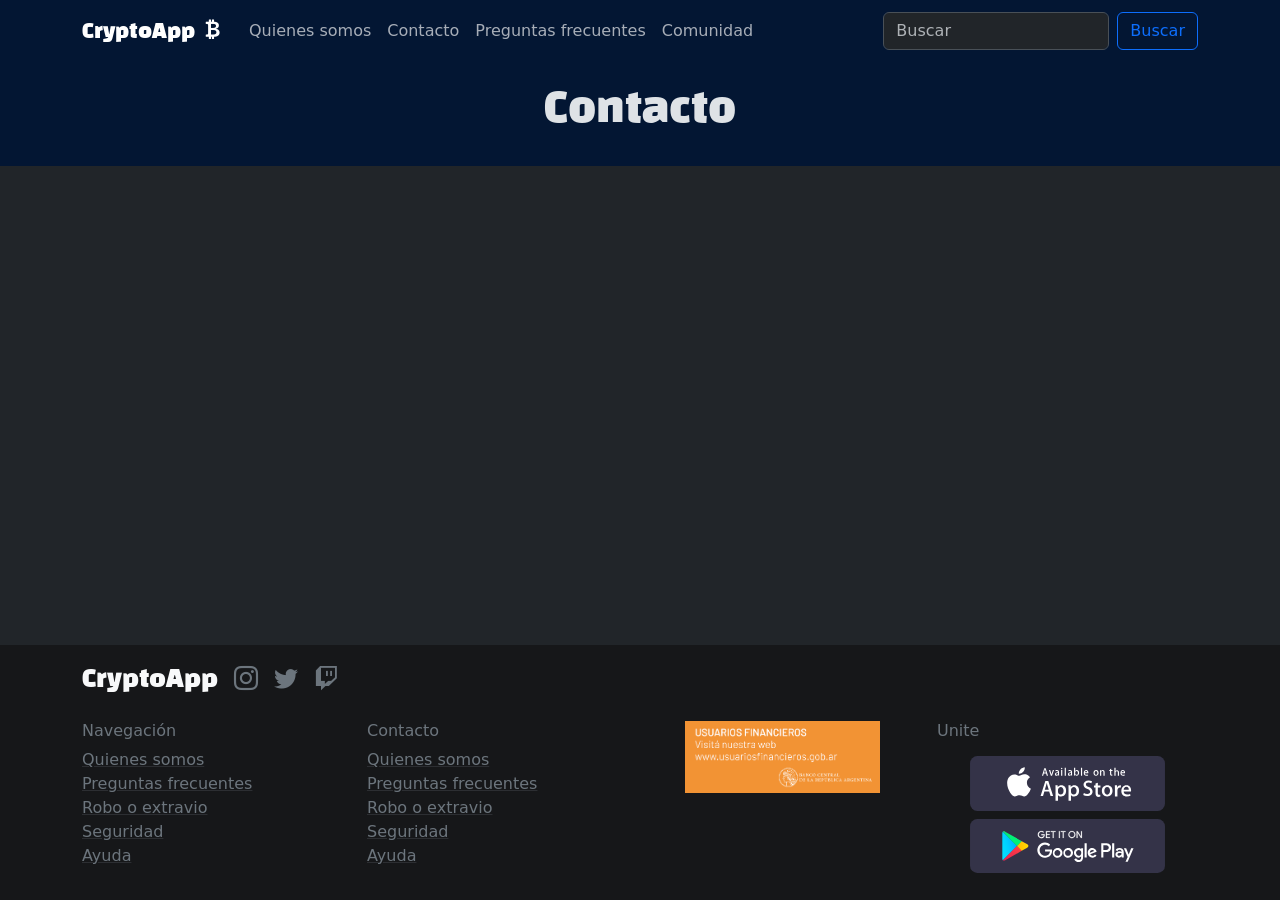
==== pages/contacto.html @ 0ad76080 "agrego el titulo de la pagina de contactos y aprovecho para dar formato con prettier" ====
<!doctype html>
<html lang="es" data-bs-theme="dark">
  <head>
    <meta charset="UTF-8" />
    <meta name="viewport" content="width=device-width, initial-scale=1.0" />
    <meta name="author" content="Holmquist Ignacio" />
    <meta
      name="description"
      content="Tu sitio web de confianza para tus crypto"
    />
    <link rel="stylesheet" href="../css/style.css" />
    <link
      href="https://cdn.jsdelivr.net/npm/bootstrap@5.3.8/dist/css/bootstrap.min.css"
      rel="stylesheet"
      integrity="sha384-sRIl4kxILFvY47J16cr9ZwB07vP4J8+LH7qKQnuqkuIAvNWLzeN8tE5YBujZqJLB"
      crossorigin="anonymous"
    />
    <title>CryptoApp</title>
  </head>
  <body class="d-flex flex-column min-vh-100">
    <header>
      <nav class="navbar navbar-expand-lg bg-primary-subtle">
        <div class="container">
          <a class="navbar-brand titulo" href="../index.html"
            >CryptoApp <i class="bi bi-currency-bitcoin fs-4"></i
          ></a>
          <button
            class="navbar-toggler"
            type="button"
            data-bs-toggle="collapse"
            data-bs-target="#navbarSupportedContent"
            aria-controls="navbarSupportedContent"
            aria-expanded="false"
            aria-label="Toggle navigation"
          >
            <span class="navbar-toggler-icon"></span>
          </button>
          <div class="collapse navbar-collapse" id="navbarSupportedContent">
            <ul class="navbar-nav me-auto mb-2 mb-lg-0">
              <li class="nav-item">
                <a
                  class="nav-link"
                  aria-current="page"
                  href="./pages/quienes-somos.html"
                  >Quienes somos</a
                >
              </li>
              <li class="nav-item">
                <a class="nav-link" href="./pages/contacto.html">Contacto</a>
              </li>
              <li class="nav-item">
                <a class="nav-link" href="./pages/preguntas-frecuentes.html"
                  >Preguntas frecuentes</a
                >
              </li>
              <li class="nav-item">
                <a class="nav-link" href="./pages/error404.html">Comunidad</a>
              </li>
            </ul>
            <form class="d-flex" role="search">
              <input
                class="form-control me-2"
                type="search"
                placeholder="Buscar"
                aria-label="Search"
              />
              <button class="btn btn-outline-primary" type="submit">
                Buscar
              </button>
            </form>
          </div>
        </div>
      </nav>
    </header>
    <main class="flex-grow-1">
      <section class="bg-primary-subtle py-4">
        <h1 class="titulo text-center">Contacto</h1>
      </section>
    </main>
    <footer class="bg-secondary-subtle py-3 text-center text-md-start">
      <div class="container">
        <div class="row">
          <div
            class="col-12 d-flex gap-3 align-items-baseline mb-4 justify-content-center justify-content-md-start"
          >
            <a
              href="./index.html"
              class="link-light link-underline link-underline-opacity-0"
              ><h4 class="titulo mb-0">CryptoApp</h4></a
            >
            <a href="#" class="link-secondary"
              ><i class="bi bi-instagram fs-4"></i
            ></a>
            <a href="#" class="link-secondary"
              ><i class="bi bi-twitter fs-4"></i
            ></a>
            <a href="#" class="link-secondary"
              ><i class="bi bi-twitch fs-4"></i
            ></a>
          </div>
          <div class="col-12 col-md-6 col-lg-3 text-secondary">
            <h6 class="text-secondary">Navegación</h6>
            <ul class="list-unstyled">
              <li>
                <a
                  href="./pages/quienesSomos.html"
                  class="link-secondary link-underline-opacity-25 link-underline-opacity-100-hover"
                  >Quienes somos</a
                >
              </li>
              <li>
                <a
                  href="./pages/preguntasFrecuentes.html"
                  class="link-secondary link-underline-opacity-25 link-underline-opacity-100-hover"
                  >Preguntas frecuentes</a
                >
              </li>
              <li>
                <a
                  href="./pages/error404.html"
                  class="link-secondary link-underline-opacity-25 link-underline-opacity-100-hover"
                  >Robo o extravio</a
                >
              </li>
              <li>
                <a
                  href="./pages/error404.html"
                  class="link-secondary link-underline-opacity-25 link-underline-opacity-100-hover"
                  >Seguridad</a
                >
              </li>
              <li>
                <a
                  href="./pages/error404.html"
                  class="link-secondary link-underline-opacity-25 link-underline-opacity-100-hover"
                  >Ayuda</a
                >
              </li>
            </ul>
          </div>
          <div class="col-12 col-md-6 col-lg-3 text-secondary">
            <h6 class="text-secondary">Contacto</h6>
            <ul class="list-unstyled">
              <li>
                <a
                  href="./pages/quienesSomos.html"
                  class="link-secondary link-underline-opacity-25 link-underline-opacity-100-hover"
                  >Quienes somos</a
                >
              </li>
              <li>
                <a
                  href="./pages/preguntasFrecuentes.html"
                  class="link-secondary link-underline-opacity-25 link-underline-opacity-100-hover"
                  >Preguntas frecuentes</a
                >
              </li>
              <li>
                <a
                  href="./pages/error404.html"
                  class="link-secondary link-underline-opacity-25 link-underline-opacity-100-hover"
                  >Robo o extravio</a
                >
              </li>
              <li>
                <a
                  href="./pages/error404.html"
                  class="link-secondary link-underline-opacity-25 link-underline-opacity-100-hover"
                  >Seguridad</a
                >
              </li>
              <li>
                <a
                  href="./pages/error404.html"
                  class="link-secondary link-underline-opacity-25 link-underline-opacity-100-hover"
                  >Ayuda</a
                >
              </li>
            </ul>
          </div>
          <div
            class="col-12 col-md-6 col-lg-3 text-center text-md-start text-lg-center"
          >
            <a href="#">
              <img
                src="../img/usuariosfinancieros.png"
                alt="usuarios financieros"
                class="w-75"
              />
            </a>
          </div>
          <div class="col-12 col-md-6 col-lg-3 text-secondary mt-3 mt-lg-0">
            <h6 class="text-secondary">Unite</h6>
            <div class="text-center text-md-start text-lg-center">
              <a href="#"
                ><img
                  src="../img/badge-apple-store.svg"
                  alt="Logo apple store"
                  class="mt-2 w-75" /></a
              ><a href="#"
                ><img
                  src="../img/google-play-badge-bb.svg"
                  alt="Logo google play"
                  class="mt-2 w-75"
              /></a>
            </div>
          </div>
        </div>
      </div>
    </footer>
    <script
      src="https://cdn.jsdelivr.net/npm/bootstrap@5.3.8/dist/js/bootstrap.bundle.min.js"
      integrity="sha384-FKyoEForCGlyvwx9Hj09JcYn3nv7wiPVlz7YYwJrWVcXK/BmnVDxM+D2scQbITxI"
      crossorigin="anonymous"
    ></script>
  </body>
</html>
---- css/style.css ----
@import url("https://fonts.googleapis.com/css2?family=Black+Han+Sans&display=swap");
@import url("https://cdn.jsdelivr.net/npm/bootstrap-icons@1.13.1/font/bootstrap-icons.min.css");

.titulo{
  font-family: "Black Han Sans", sans-serif;
  font-weight: 400;
  font-style: normal;
}
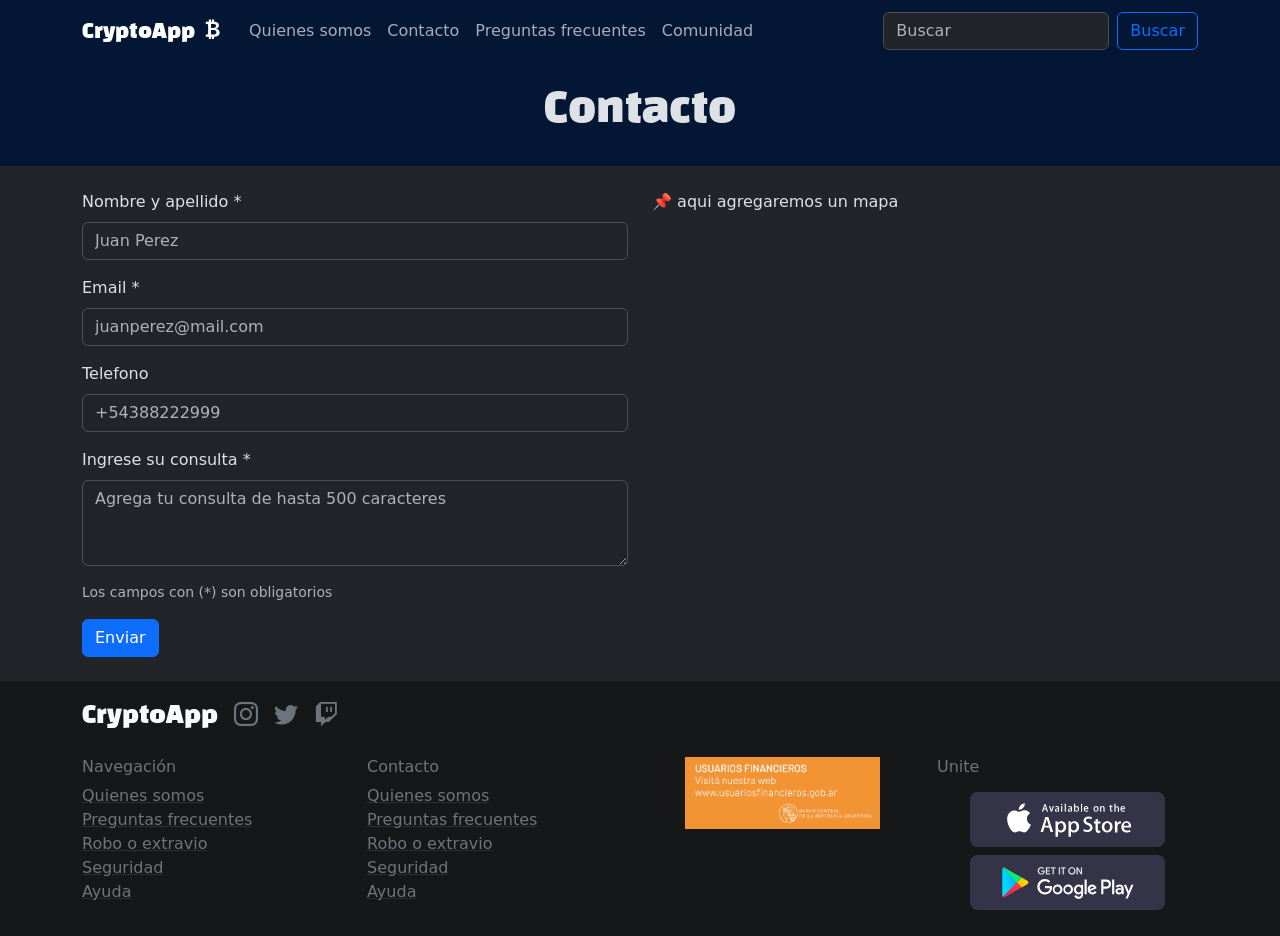
==== commit 870b0e9d: "Agregamos el formulario de contacto" ====
--- a/pages/contacto.html
+++ b/pages/contacto.html
@@ -76,6 +76,67 @@
       <section class="bg-primary-subtle py-4">
         <h1 class="titulo text-center">Contacto</h1>
       </section>
+       <section class="container my-4">
+        <div class="row row-gap-3">
+          <div class="col-12 col-md-6">
+            <!-- todo completar el diseño del formulario -->
+            <form autocomplete="off">
+              <div class="mb-3">
+                <label for="nombre" class="form-label"
+                  >Nombre y apellido *</label
+                >
+                <input
+                  type="text"
+                  class="form-control"
+                  id="nombre"
+                  placeholder="Juan Perez"
+                  minlength="3"
+                  maxlength="100"
+                  required
+                />
+              </div>
+              <div class="mb-3">
+                <label for="email" class="form-label">Email *</label>
+                <input
+                  type="email"
+                  class="form-control"
+                  id="email"
+                  placeholder="juanperez@mail.com"
+                  required
+                />
+              </div>
+              <div class="mb-3">
+                <label for="telefono" class="form-label">Telefono</label>
+                <input
+                  type="tel"
+                  class="form-control"
+                  id="telefono"
+                  placeholder="+54388222999"
+                />
+              </div>
+              <div class="mb-3">
+                <label for="contacto" class="form-label"
+                  >Ingrese su consulta *</label
+                >
+                <textarea
+                  class="form-control"
+                  id="contacto"
+                  rows="3"
+                  required
+                  placeholder="Agrega tu consulta de hasta 500 caracteres"
+                ></textarea>
+              </div>
+              <div class="form-text">
+                <p>Los campos con (*) son obligatorios</p>
+              </div>
+              <button class="btn btn-primary" type="submit">Enviar</button>
+            </form>
+          </div>
+          <div class="col-12 col-md-6">
+            <p>📌 aqui agregaremos un mapa</p>
+          </div>
+        </div>
+      </section>
     </main>
     <footer class="bg-secondary-subtle py-3 text-center text-md-start">
       <div class="container">
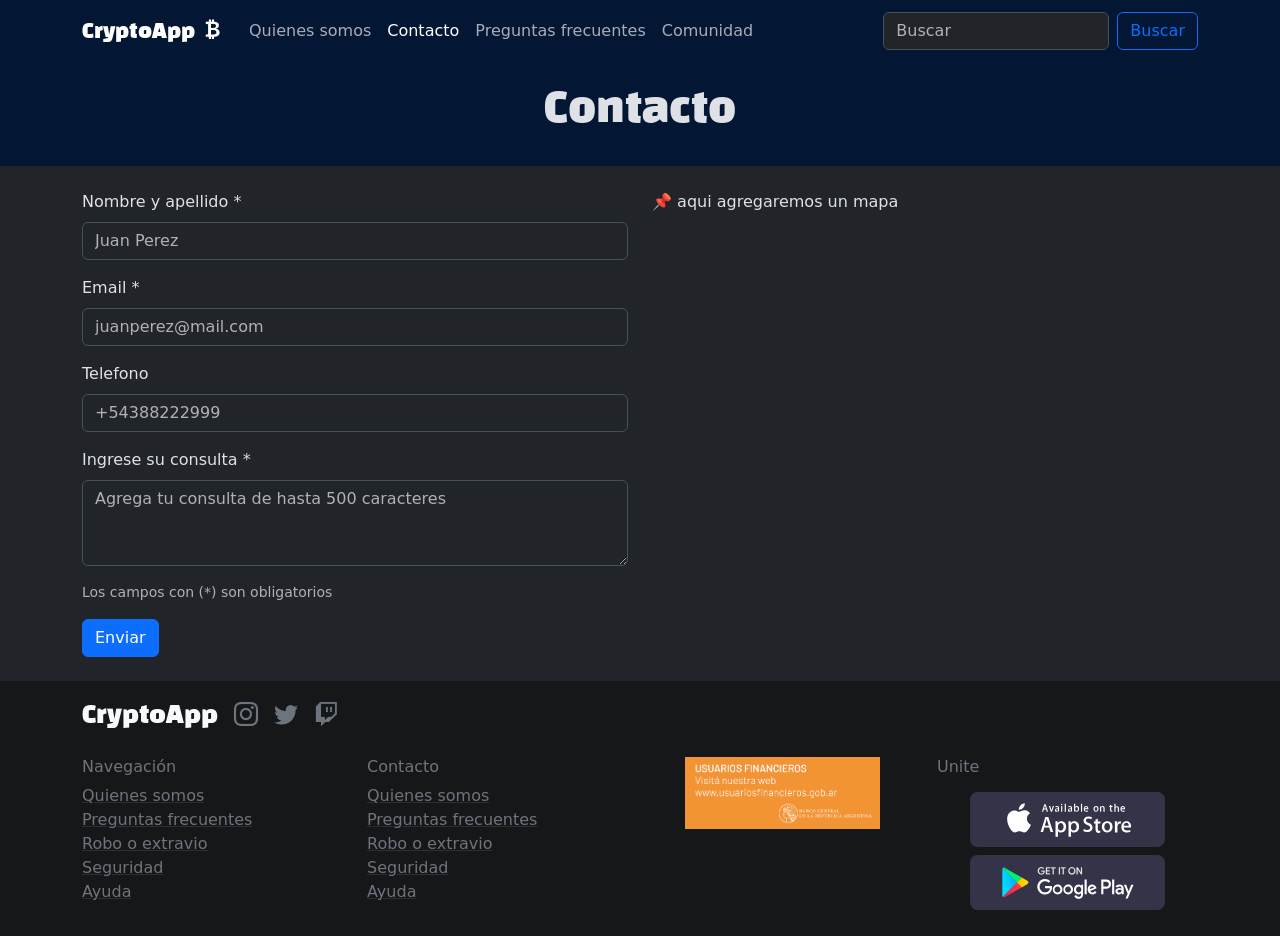
==== commit 64da17d7: "Agregamos el active a link de contacto" ====
--- a/pages/contacto.html
+++ b/pages/contacto.html
@@ -46,7 +46,7 @@
                 >
               </li>
               <li class="nav-item">
-                <a class="nav-link" href="./pages/contacto.html">Contacto</a>
+                <a class="nav-link active" href="./pages/contacto.html">Contacto</a>
               </li>
               <li class="nav-item">
                 <a class="nav-link" href="./pages/preguntas-frecuentes.html"
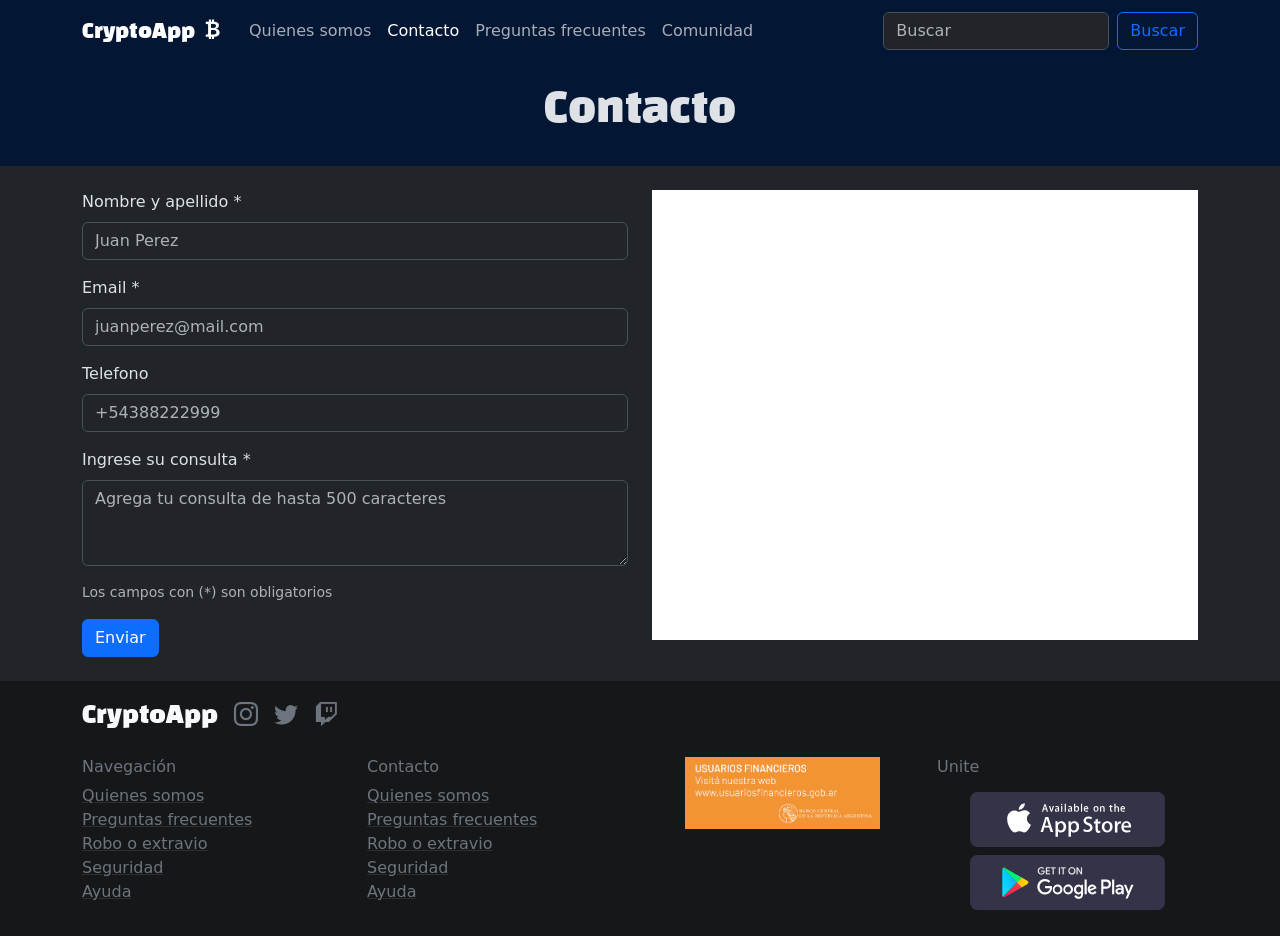
==== commit 09fb7391: "Agregamos el mapa" ====
--- a/pages/contacto.html
+++ b/pages/contacto.html
@@ -133,7 +133,7 @@
             </form>
           </div>
           <div class="col-12 col-md-6">
-            <p>📌 aqui agregaremos un mapa</p>
+            <iframe src="https://www.google.com/maps/embed?pb=!1m17!1m12!1m3!1d1779.8069418636196!2d-65.2300044615922!3d-26.85223060117015!2m3!1f0!2f0!3f0!3m2!1i1024!2i768!4f13.1!3m2!1m1!2zMjbCsDUxJzA4LjAiUyA2NcKwMTMnNDMuNCJX!5e0!3m2!1ses-419!2sar!4v1769894461947!5m2!1ses-419!2sar" width="600" height="450" class="border-0 w-100" allowfullscreen="" loading="lazy" referrerpolicy="no-referrer-when-downgrade"></iframe>
           </div>
         </div>
       </section>
